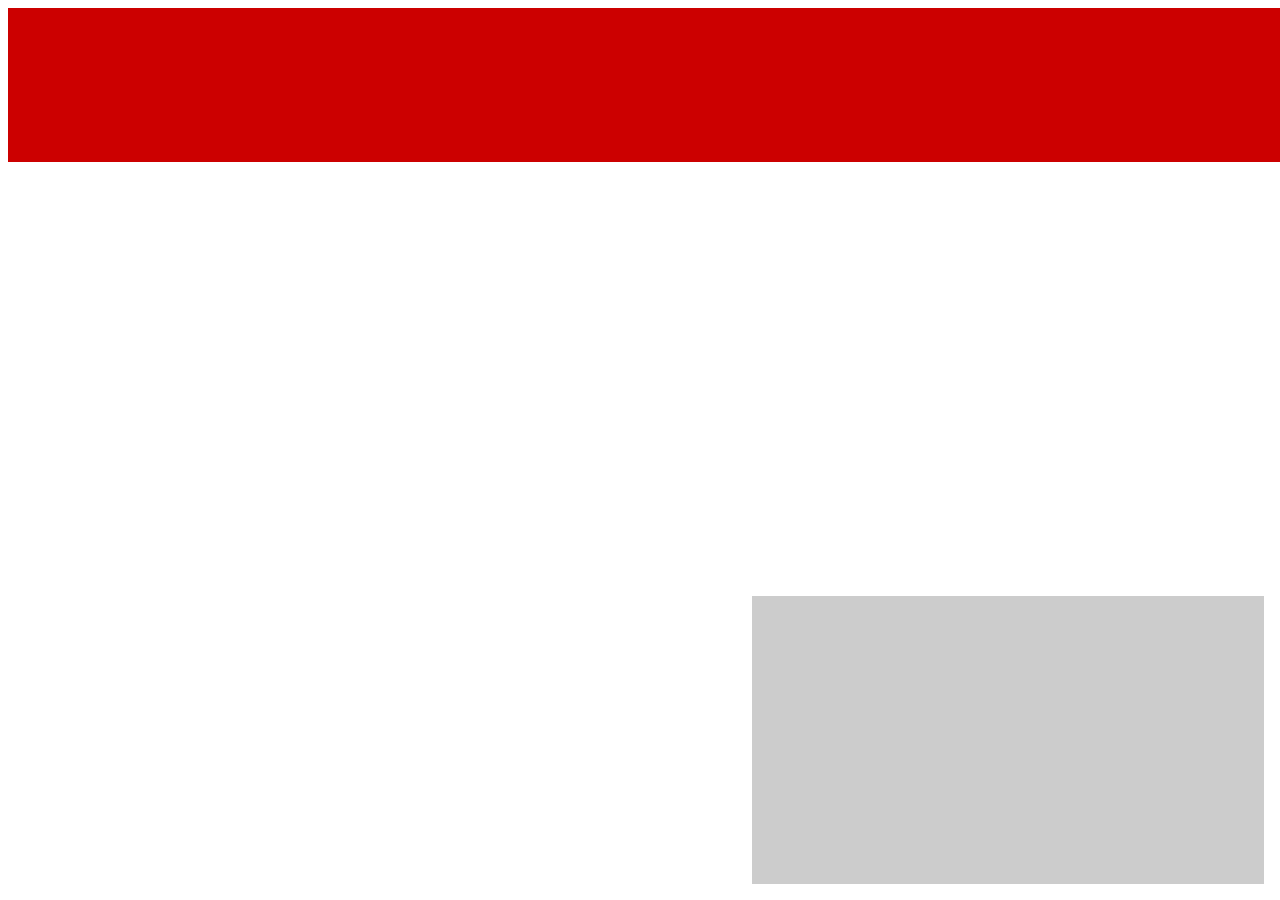
==== projection/src/main/www/index.html @ f1ad2184 "Eye control" ====
<!Doctype html>
<html lang="en">
	<head>
		<meta charset="utf-8"/>
		<title>CaraBot - Projection</title>
		<link rel="stylesheet" type="text/css" href="style.css"/>
	</head>
	<body>
		<div class="user-cam">
			<iframe id="frame" src="https://discord.com/channels/749435751846117444/749435753213329490" frameborder="0"></iframe>
		</div>
		<div class="dice-cam"></div>
	</body>
</html>
---- projection/src/main/www/style.css ----
body {
  width: 100%;
  height: 100%;
}

.user-cam {
  width: 100%;
  height: 100%;
  background-color: #CC0000
}

.dice-cam {
  position: absolute;
  width: 32em;
  height: 18em;
  bottom: 1em;
  right: 1em;
  z-index: 10;
  background-color: #CCCCCC
}
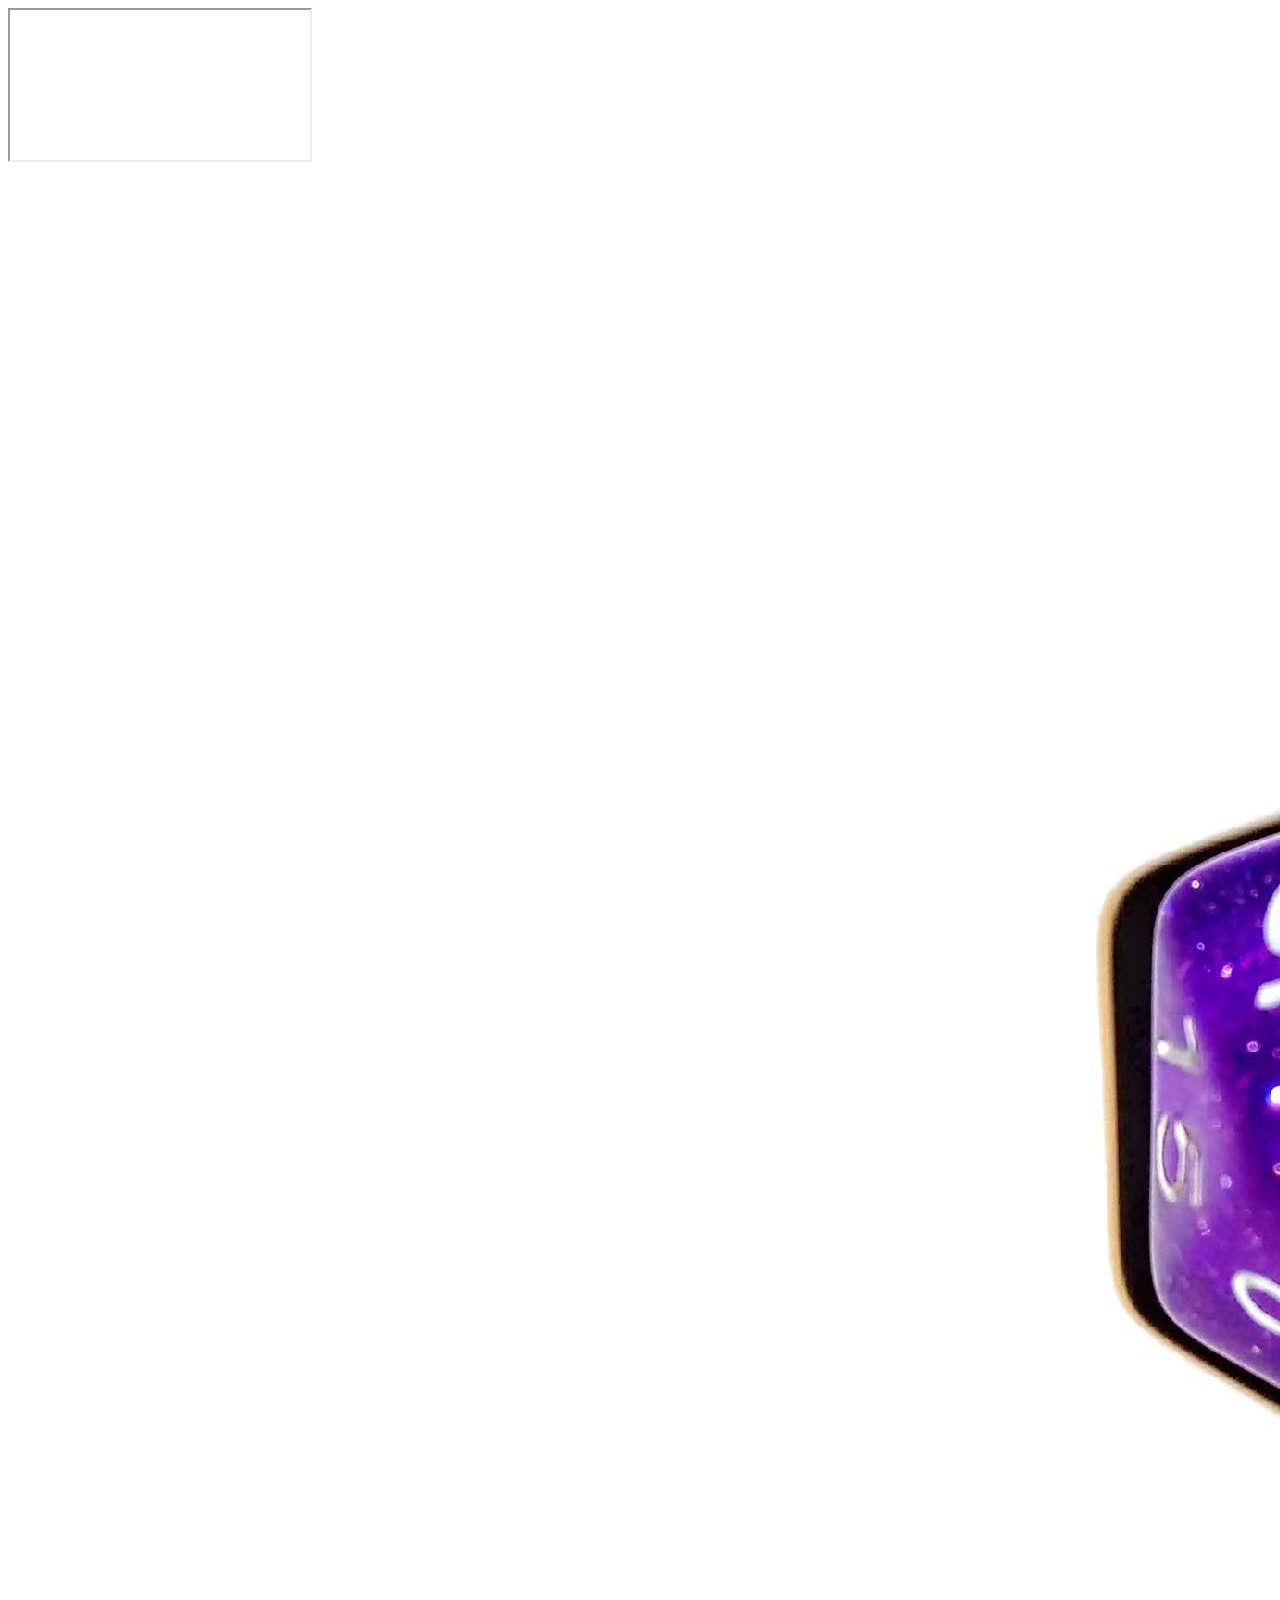
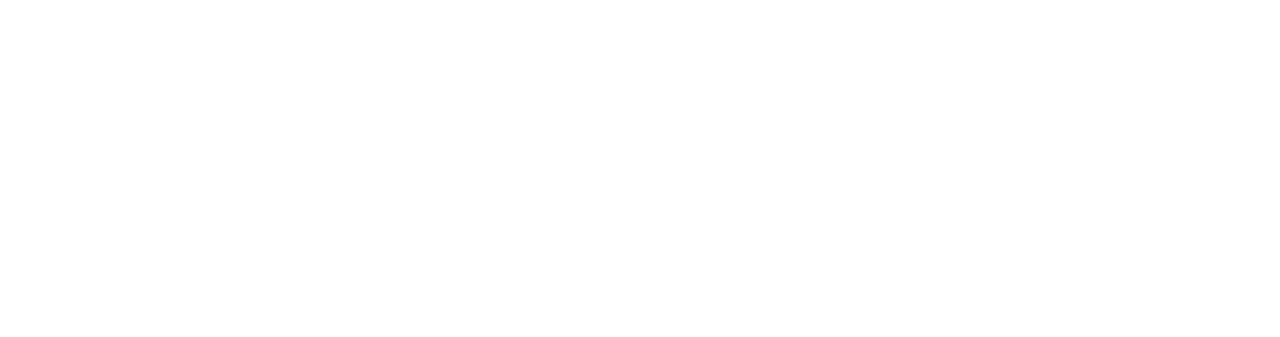
==== commit 58bf7a01: "web pages styled" ====
--- a/projection/src/main/www/index.html
+++ b/projection/src/main/www/index.html
@@ -1,14 +1,21 @@
 <!Doctype html>
 <html lang="en">
 	<head>
+		<script type='text/javascript' src='https://cdn.scaledrone.com/scaledrone.min.js'></script>
 		<meta charset="utf-8"/>
+		<meta name="viewport" content="width=device-width">
 		<title>CaraBot - Projection</title>
 		<link rel="stylesheet" type="text/css" href="style.css"/>
 	</head>
 	<body>
-		<div class="user-cam">
-			<iframe id="frame" src="https://discord.com/channels/749435751846117444/749435753213329490" frameborder="0"></iframe>
+		<div class="video-feed">
+			<iframe id="video-feed-iframe" title="Video Feed"></iframe>
 		</div>
-		<div class="dice-cam"></div>
+		<div class="dice-cam">
+			<image src="images/dice_rolled.jpeg" class="dice-cam-img"/>
+		</div>
 	</body>
+	<script type='text/javascript'>
+		document.getElementById('video-feed-iframe').src = 'file:///home/rodrigo/git/cara-bot/server/src/main/www/video_feed.html#' + location.hash
+	</script>
 </html>
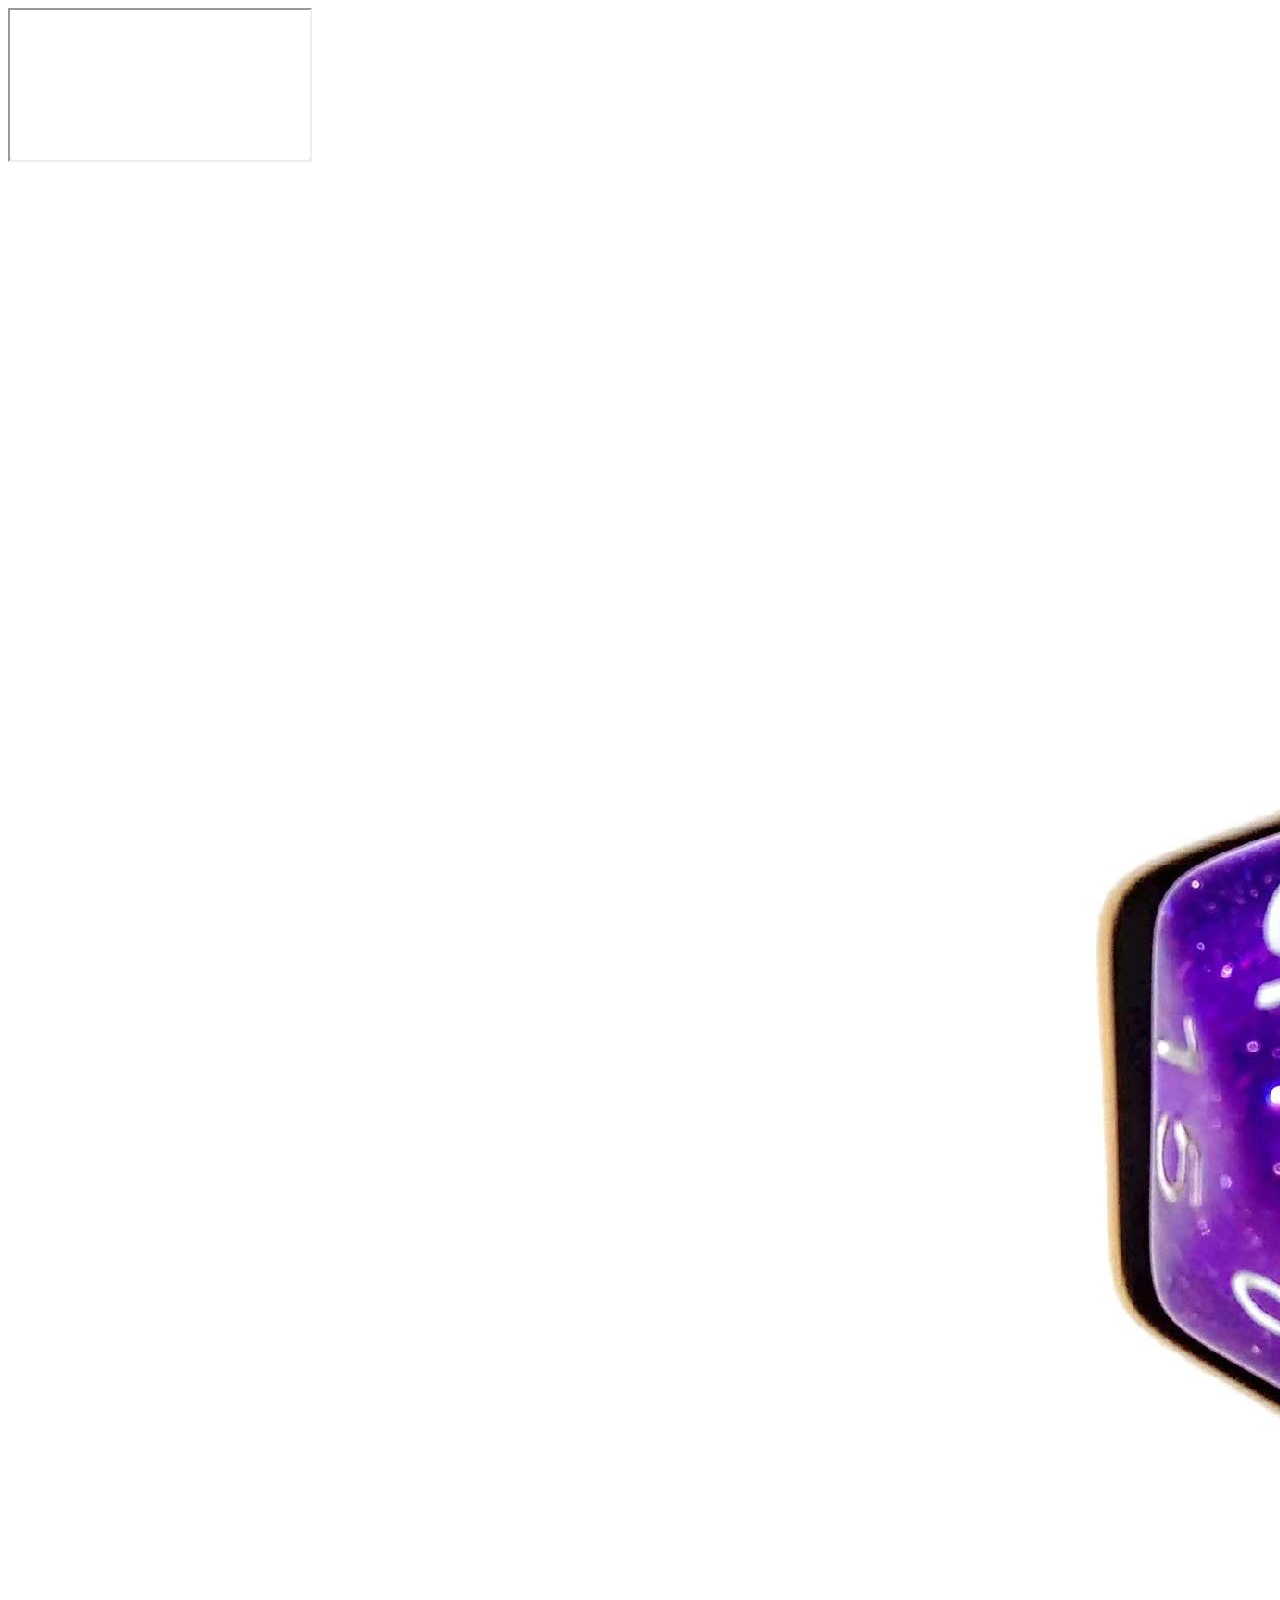
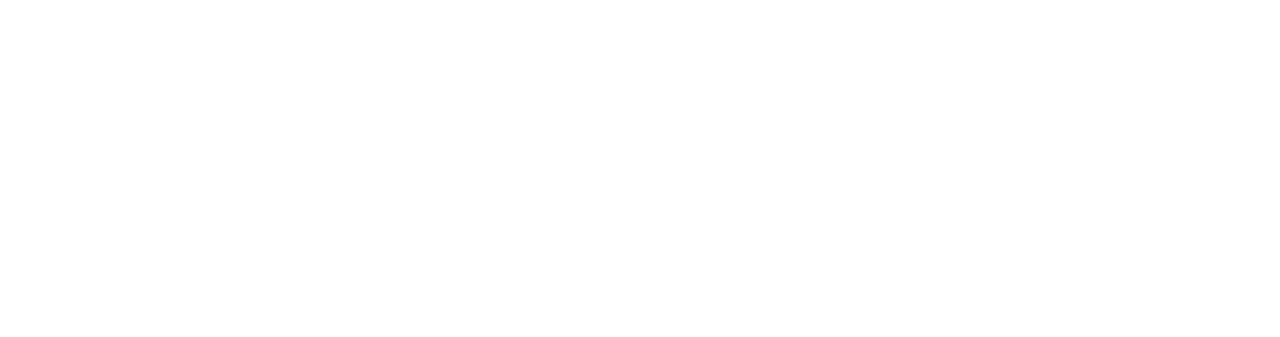
==== commit ce514aaf: "base init.d scripts" ====
--- a/projection/src/main/www/index.html
+++ b/projection/src/main/www/index.html
@@ -16,6 +16,6 @@
 		</div>
 	</body>
 	<script type='text/javascript'>
-		document.getElementById('video-feed-iframe').src = 'file:///home/rodrigo/git/cara-bot/server/src/main/www/video_feed.html#' + location.hash
+		document.getElementById('video-feed-iframe').src = '../../../../server/src/main/www/video_feed.html#' + location.hash
 	</script>
 </html>
